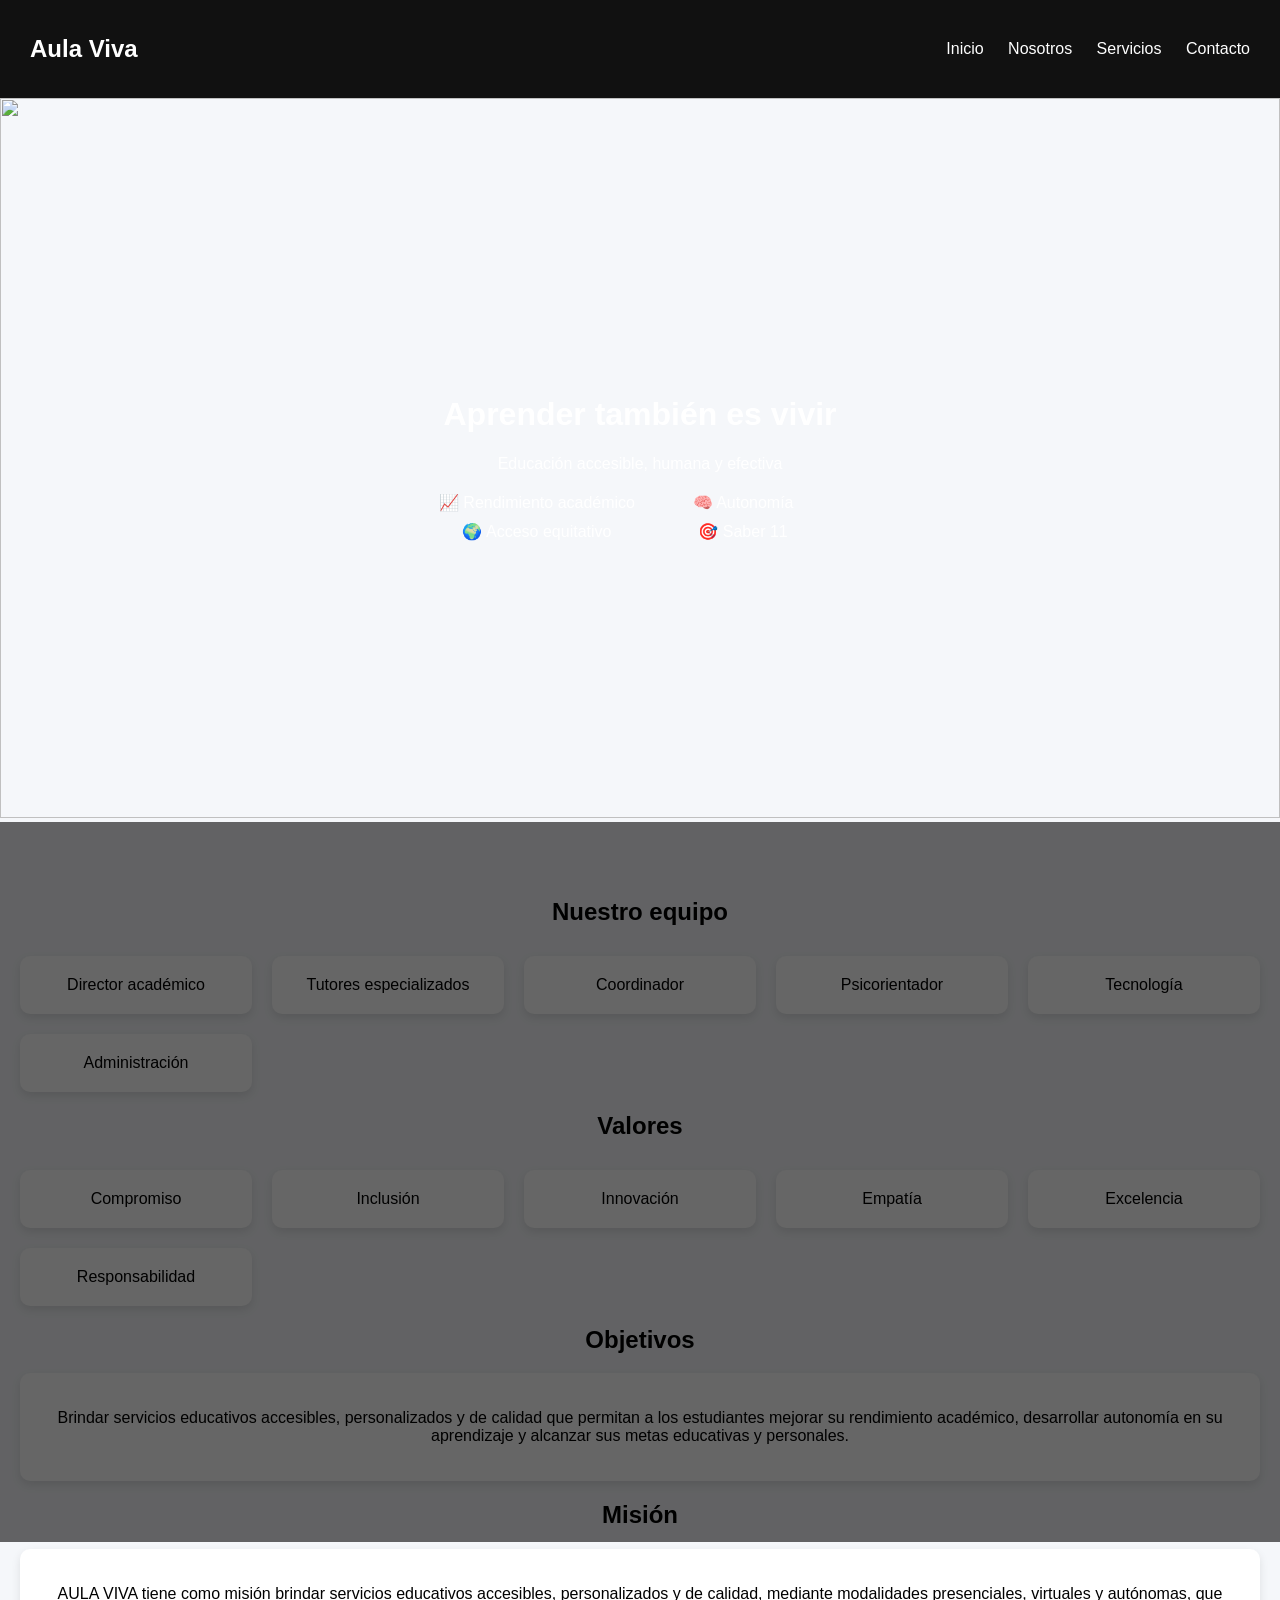
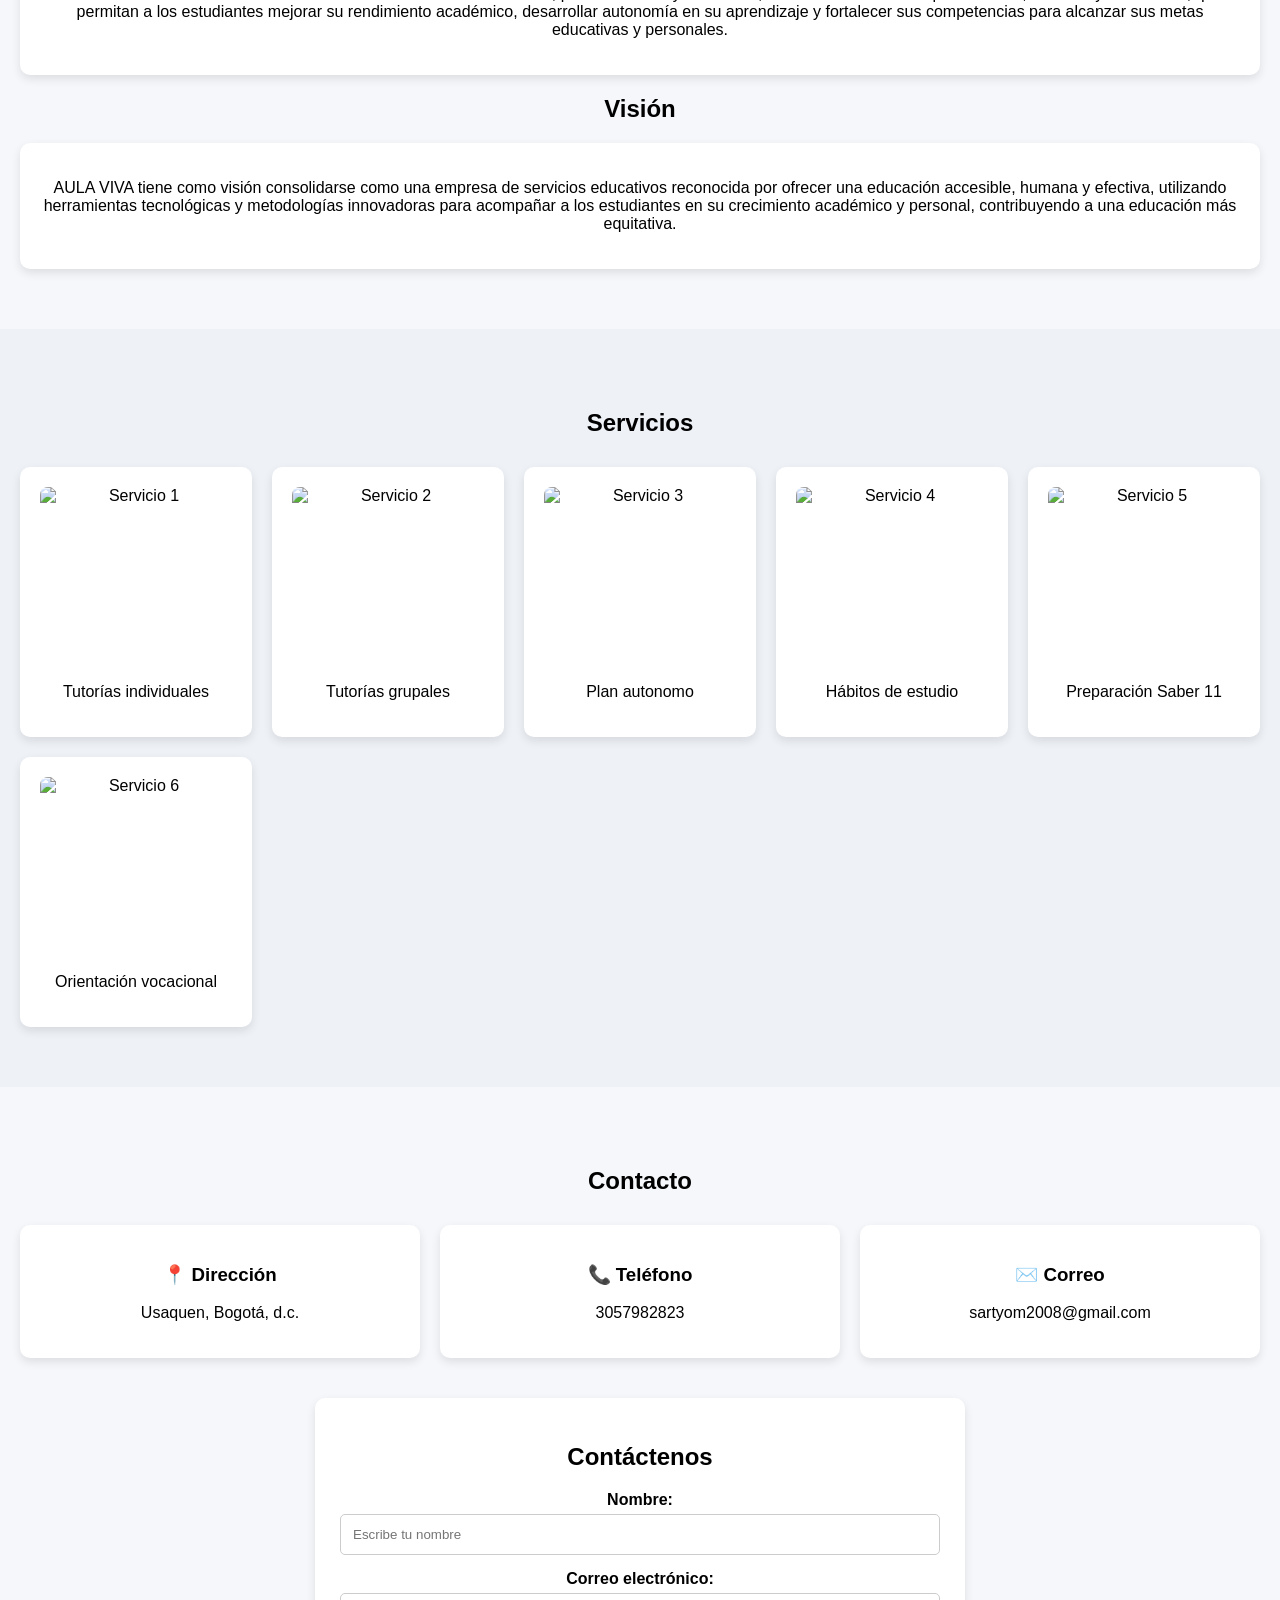
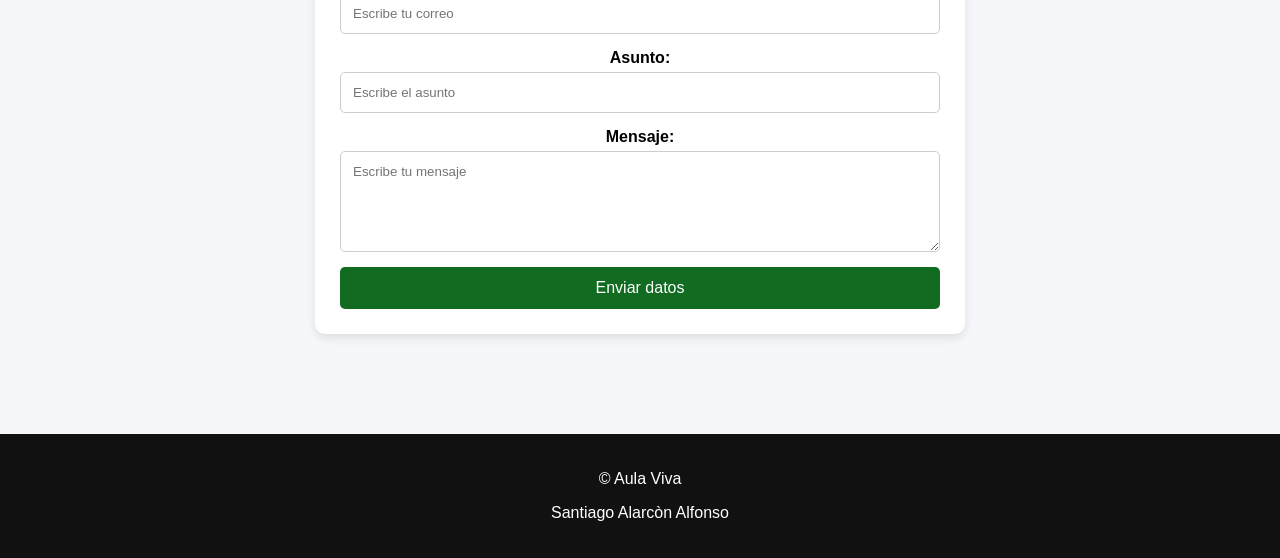
==== index.html @ 81e5cfce "Rename Untitled-1.html to index.html" ====
<!DOCTYPE html>
<html lang="es">
<head>
  <meta charset="UTF-8">
  <title>Aula Viva</title>
  <link rel="stylesheet" href="styles.css">
</head>

<body>

<nav class="navbar">
  <h2 class="logo">Aula Viva</h2>

  <div>
    <a href="#">Inicio</a>
    <a href="#nosotros">Nosotros</a>
    <a href="#productos">Servicios</a>
    <a href="#contacto">Contacto</a>
    
  </div>
</nav>


<header class="header">

  <img src="img/banner.png" class="banner">

  <div class="overlay"></div>

  <div class="header-content">

    <h1>Aprender también es vivir</h1>

    <p>Educación accesible, humana y efectiva</p>

    <div class="objetivos">

      <div>📈 Rendimiento académico</div>
      <div>🧠 Autonomía</div>
      <div>🌍 Acceso equitativo</div>
      <div>🎯 Saber 11</div>

    </div>

  </div>

</header>

<section id="nosotros" class="section">

  <h2>Nuestro equipo</h2>

  <div class="grid">

    <div class="card">Director académico</div>
    <div class="card">Tutores especializados</div>
    <div class="card">Coordinador</div>
    <div class="card">Psicorientador</div>
    <div class="card">Tecnología</div>
    <div class="card">Administración</div>

  </div>


  <h2>Valores</h2>

  <div class="grid">

    <div class="card">Compromiso</div>
    <div class="card">Inclusión</div>
    <div class="card">Innovación</div>
    <div class="card">Empatía</div>
    <div class="card">Excelencia</div>
    <div class="card">Responsabilidad</div>

  </div>

  <h2>Objetivos</h2>

  <div class="card">

    <p>
     Brindar servicios educativos accesibles, personalizados y de calidad que permitan a los estudiantes mejorar su rendimiento académico, desarrollar autonomía en su aprendizaje y alcanzar sus metas educativas y personales.
    </p>

  </div>

  <h2>Misión</h2>

  <div class="card">

    <p>
    AULA VIVA tiene como misión brindar servicios educativos accesibles, personalizados y de calidad, mediante modalidades presenciales, virtuales y autónomas, que permitan a los estudiantes mejorar su rendimiento académico, desarrollar autonomía en su aprendizaje y fortalecer sus competencias para alcanzar sus metas educativas y personales.
    </p>

  </div>

  <h2>Visión</h2>

  <div class="card">

    <p>
     AULA VIVA tiene como visión consolidarse como una empresa de servicios educativos reconocida por ofrecer una educación accesible, humana y efectiva, utilizando herramientas tecnológicas y metodologías innovadoras para acompañar a los estudiantes en su crecimiento académico y personal, contribuyendo a una educación más equitativa.
    </p>

  </div>

</section>

<section id="productos" class="section alt">

  <h2>Servicios</h2>

  <div class="grid">

    <div class="card">

      <img src="img/servicio1.png" alt="Servicio 1">

      <p>Tutorías individuales</p>

    </div>


    <div class="card">

      <img src="img/servicio2.png" alt="Servicio 2">

      <p>Tutorías grupales</p>

    </div>


    <div class="card">

      <img src="img/servicio3.png" alt="Servicio 3">

      <p>Plan autonomo</p>

    </div>


    <div class="card">

      <img src="img/servicio4.png" alt="Servicio 4">

      <p>Hábitos de estudio</p>

    </div>


    <div class="card">

      <img src="img/servicio5.png" alt="Servicio 5">

      <p>Preparación Saber 11</p>

    </div>


    <div class="card">

      <img src="img/servicio6.png" alt="Servicio 6">

      <p>Orientación vocacional</p>

    </div>

  </div>

</section>

<section id="contacto" class="section">

  <h2>Contacto</h2>

  <div class="grid">

    <div class="card">

      <h3>📍 Dirección</h3>

      <p>
        Usaquen, Bogotá, d.c.
      </p>

    </div>


    <div class="card">

      <h3>📞 Teléfono</h3>

      <p>
        3057982823
      </p>

    </div>


    <div class="card">

      <h3>✉️ Correo</h3>

      <p>
       sartyom2008@gmail.com
      </p>

    </div>

  </div>
  <div class="contact-form-container">

    <h2>Contáctenos</h2>

    <form class="contact-form"
          action="mailto:sartyom2008@gmail.com"
          method="post"
          enctype="text/plain">

        <div class="form-group">
            <label for="nombre">Nombre:</label>
            <input type="text"
                   id="nombre"
                   name="Nombre"
                   placeholder="Escribe tu nombre"
                   required>
        </div>

        <div class="form-group">
            <label for="correo">Correo electrónico:</label>
            <input type="email"
                   id="correo"
                   name="Correo"
                   placeholder="Escribe tu correo"
                   required>
        </div>

        <div class="form-group">
            <label for="asunto">Asunto:</label>
            <input type="text"
                   id="asunto"
                   name="Asunto"
                   placeholder="Escribe el asunto"
                   required>
        </div>

        <div class="form-group">
            <label for="mensaje">Mensaje:</label>
            <textarea id="mensaje"
                      name="Mensaje"
                      rows="5"
                      placeholder="Escribe tu mensaje"
                      required></textarea>
        </div>

        <button type="submit" class="form-button">
            Enviar datos
        </button>

    </form>

</div>

</section>


<footer class="footer">

  <p>© Aula Viva</p>

  <p>
   Santiago Alarcòn Alfonso
  </p>

</footer>


</body>
</html>
---- styles.css ----
body {
  margin: 0;
  font-family: Arial, sans-serif;
  background: #f5f7fa;
}

.navbar {
  display: flex;
  justify-content: space-between;
  align-items: center;
  background: #111;
  padding: 15px 30px;
}

.logo {
  color: white;
}

.navbar a {
  color: white;
  margin-left: 20px;
  text-decoration: none;
}

.navbar a:hover {
  color: #22d3ee;
}


.header {
  position: relative;
  height: 80vh;
}

.banner {
  width: 100%;
  height: 100%;
  object-fit: cover;
}

.overlay {
  position: absolute;
  width: 100%;
  height: 100%;
  background: rgba(0,0,0,0.6);
}

.header-content {
  position: absolute;
  top: 50%;
  left: 50%;
  transform: translate(-50%, -50%);
  color: white;
  text-align: center;
}

.objetivos {
  display: grid;
  grid-template-columns: repeat(2, 1fr);
  gap: 10px;
  margin-top: 20px;
}


.section {
  padding: 60px 20px;
  text-align: center;
}

.section.alt {
  background: #eef2f7;
}


.grid {
  display: grid;
  grid-template-columns: repeat(auto-fit, minmax(200px, 1fr));
  gap: 20px;
  margin-top: 30px;
}


.card {
  background: white;
  padding: 20px;
  border-radius: 10px;
  box-shadow: 0 4px 10px rgba(0,0,0,0.1);
  transition: transform 0.2s;
}

.card:hover {
  transform: translateY(-5px);
}

#productos .card img {
    width: 100%;
    height: 180px;
    object-fit: cover;
    display: block;
    border-radius: 8px;
    margin-bottom: 12px;
}

.footer {
  background: #111;
  color: white;
  text-align: center;
  padding: 20px;
}
.contact-form-container {
    max-width: 600px;
    margin: 40px auto;
    padding: 25px;
    background: #ffffff;
    border-radius: 10px;
    box-shadow: 0 4px 10px rgba(0,0,0,0.1);
}

.contact-form-container h2 {
    text-align: center;
    margin-bottom: 20px;
}

.contact-form {
    display: flex;
    flex-direction: column;
    gap: 15px;
}

.form-group {
    display: flex;
    flex-direction: column;
    gap: 5px;
}

.form-group label {
    font-weight: bold;
}

.form-group input,
.form-group textarea {
    padding: 12px;
    border: 1px solid #cccccc;
    border-radius: 5px;
    font-family: Arial, sans-serif;
}

.form-group input:focus,
.form-group textarea:focus {
    outline: 2px solid #22d3ee;
}

.form-button {
    padding: 12px;
    background: #116b20;
    color: white;
    border: none;
    border-radius: 5px;
    cursor: pointer;
    font-size: 16px;
}

.form-button:hover {
    background: #0b4f18;
}
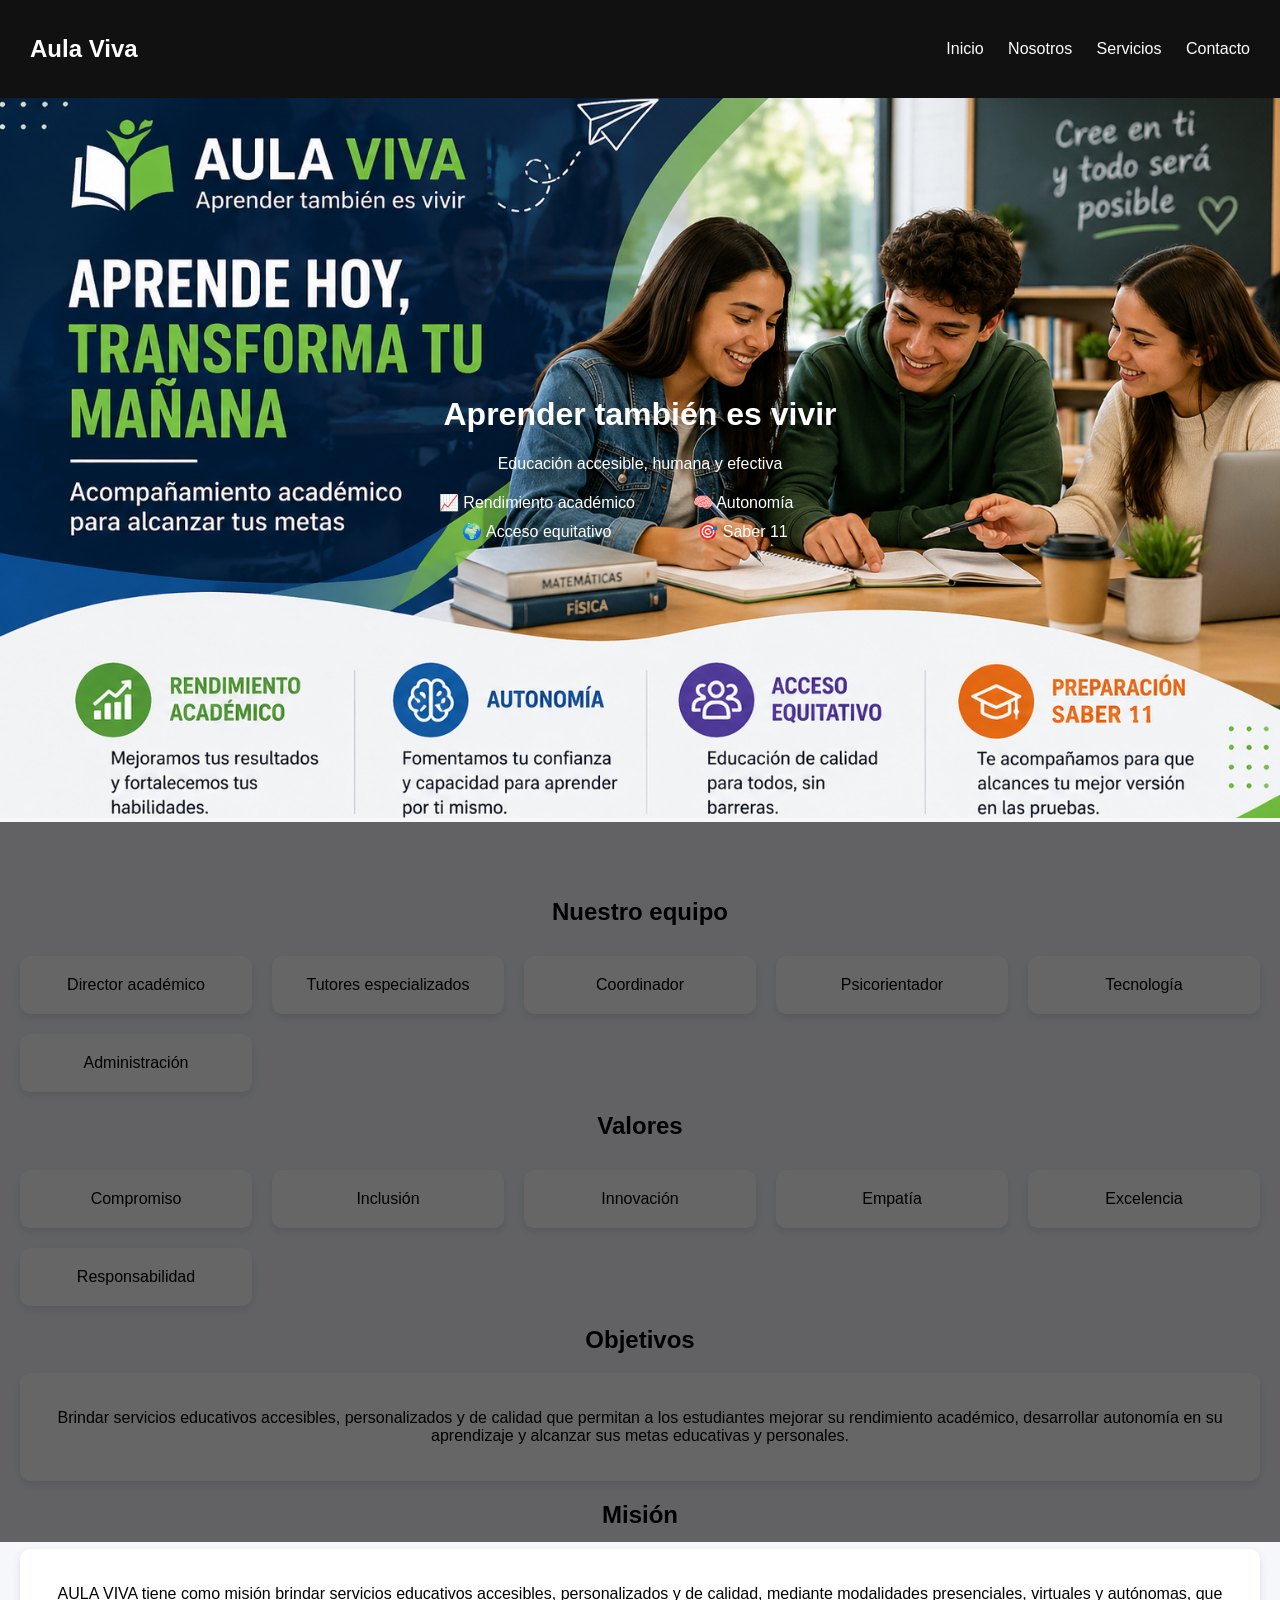
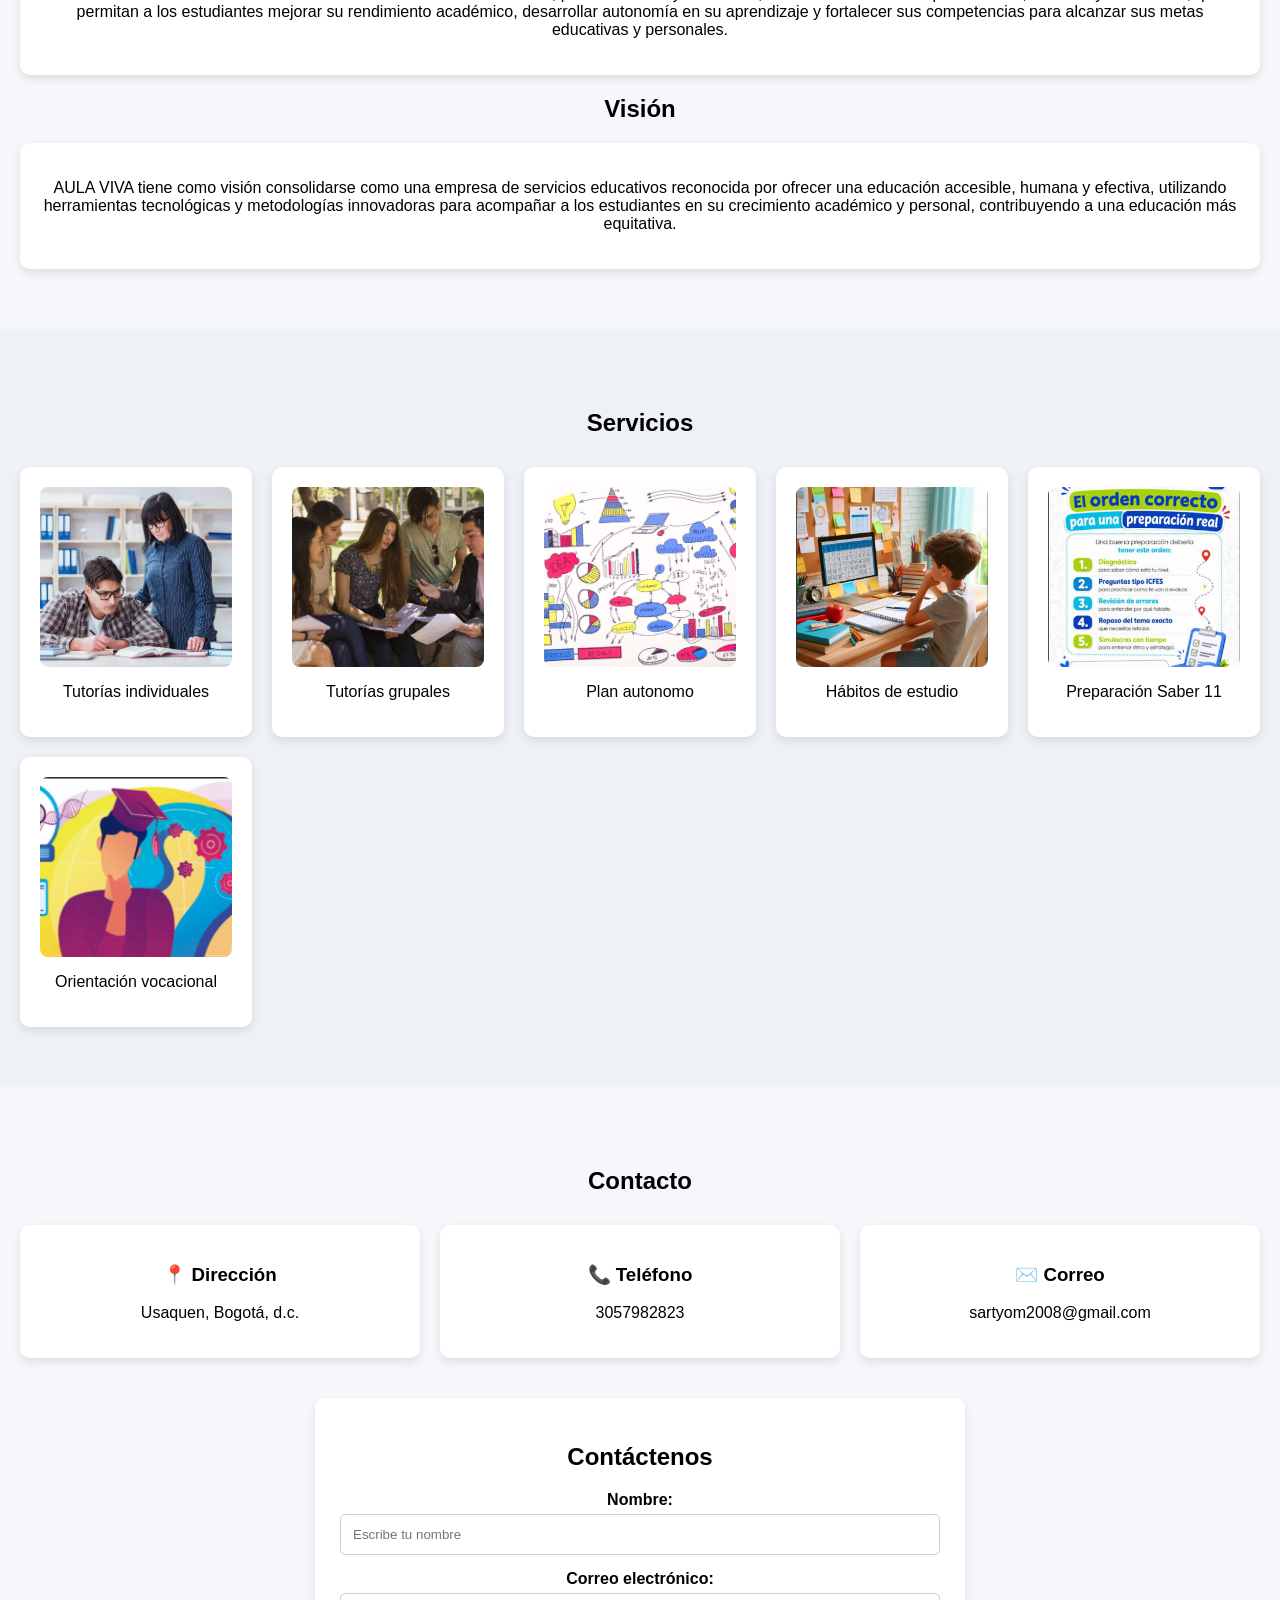
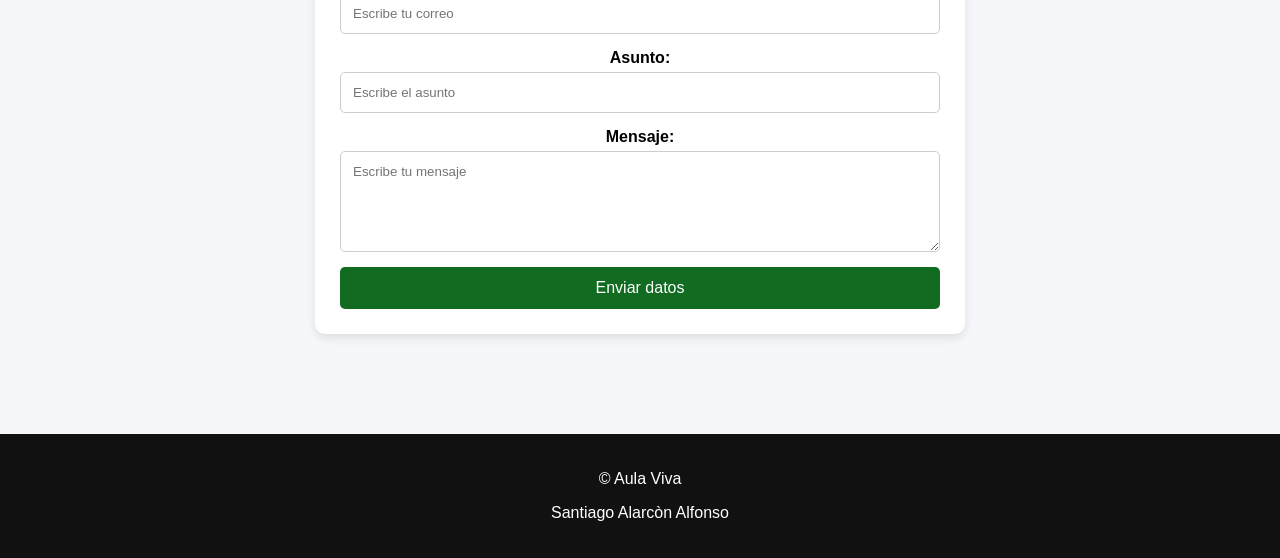
==== commit 182a28d8: "Update index.html" ====
--- a/index.html
+++ b/index.html
@@ -23,7 +23,7 @@
 
 <header class="header">
 
-  <img src="img/banner.png" class="banner">
+  <img src="banner.png" class="banner">
 
   <div class="overlay"></div>
 
@@ -115,7 +115,7 @@
 
     <div class="card">
 
-      <img src="img/servicio1.png" alt="Servicio 1">
+      <img src="Servicio1.png" alt="Servicio 1">
 
       <p>Tutorías individuales</p>
 
@@ -124,7 +124,7 @@
 
     <div class="card">
 
-      <img src="img/servicio2.png" alt="Servicio 2">
+      <img src="Servicio2.png" alt="Servicio 2">
 
       <p>Tutorías grupales</p>
 
@@ -133,7 +133,7 @@
 
     <div class="card">
 
-      <img src="img/servicio3.png" alt="Servicio 3">
+      <img src="Servicio3.png" alt="Servicio 3">
 
       <p>Plan autonomo</p>
 
@@ -142,7 +142,7 @@
 
     <div class="card">
 
-      <img src="img/servicio4.png" alt="Servicio 4">
+      <img src="Servicio4.png" alt="Servicio 4">
 
       <p>Hábitos de estudio</p>
 
@@ -151,7 +151,7 @@
 
     <div class="card">
 
-      <img src="img/servicio5.png" alt="Servicio 5">
+      <img src="Servicio5.png" alt="Servicio 5">
 
       <p>Preparación Saber 11</p>
 
@@ -160,7 +160,7 @@
 
     <div class="card">
 
-      <img src="img/servicio6.png" alt="Servicio 6">
+      <img src="Servicio6.png" alt="Servicio 6">
 
       <p>Orientación vocacional</p>
 
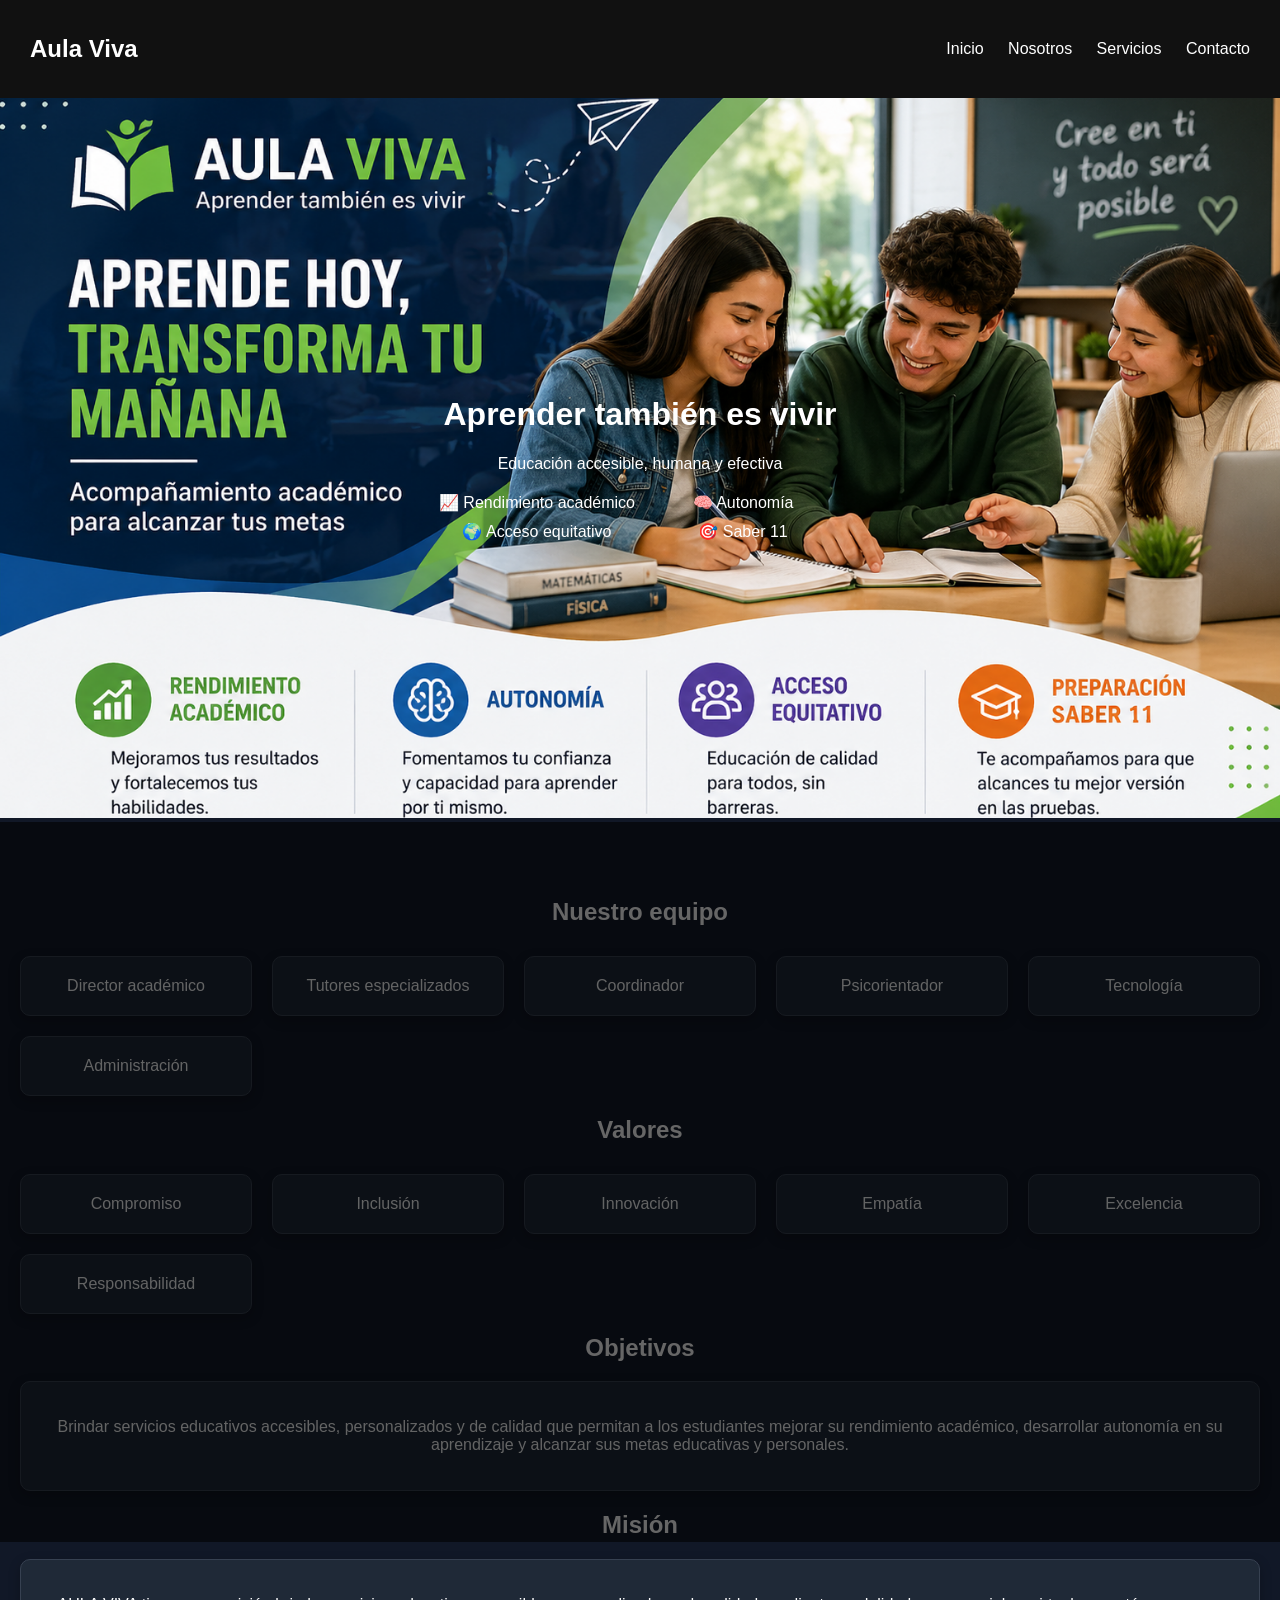
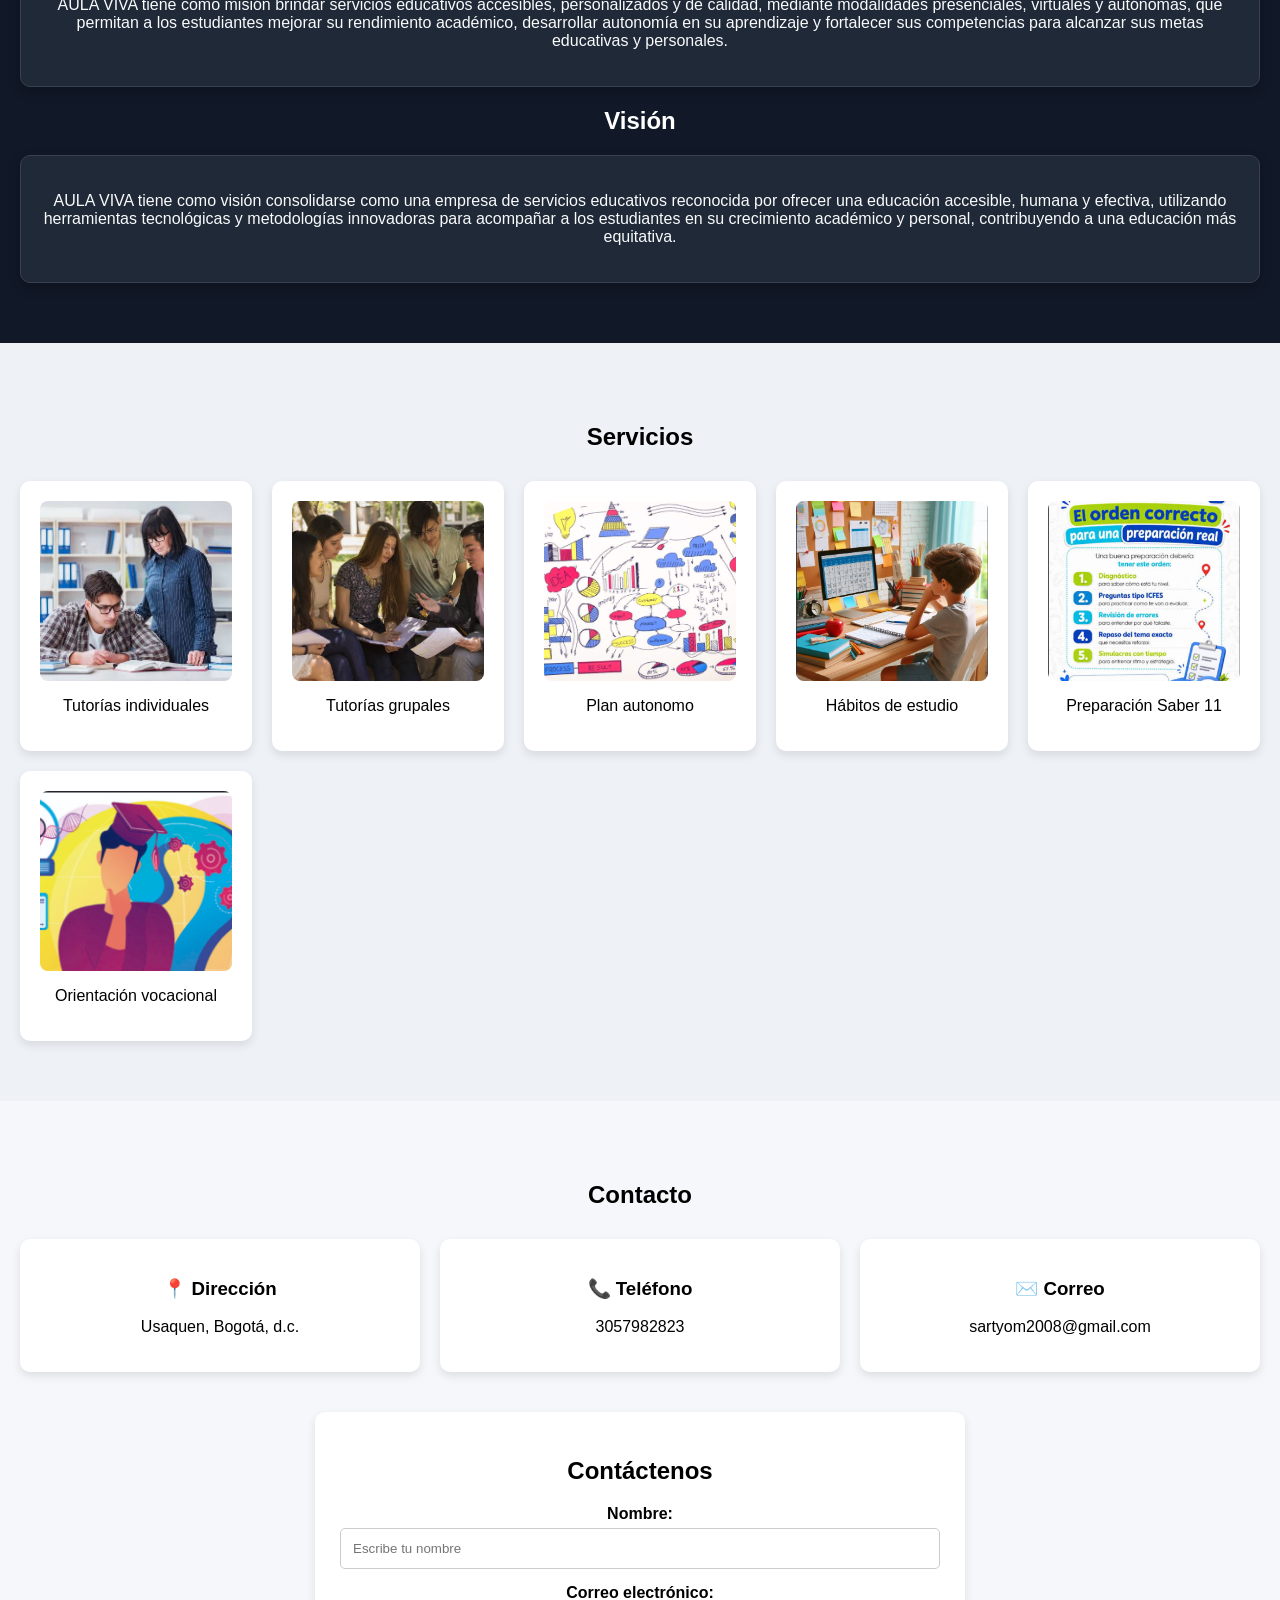
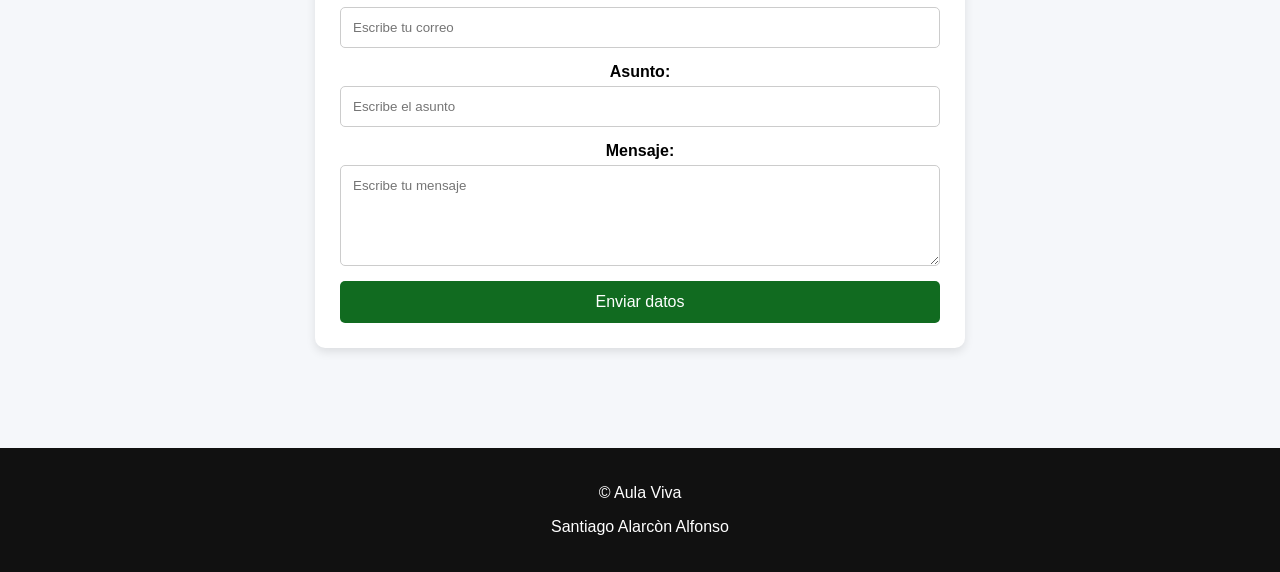
==== commit 98c3c33b: "Fix HTML formatting and structure" ====
--- a/index.html
+++ b/index.html
@@ -46,7 +46,7 @@
 
 </header>
 
-<section id="nosotros" class="section">
+<section id="nosotros" class="section nosotros-dark">
 
   <h2>Nuestro equipo</h2>
 
--- a/styles.css
+++ b/styles.css
@@ -163,3 +163,24 @@
 .form-button:hover {
     background: #0b4f18;
 }
+.nosotros-dark {
+    background-color: #111827;
+    color: #f9fafb;
+}
+
+.nosotros-dark h2 {
+    color: #ffffff;
+}
+
+.nosotros-dark .card {
+    background-color: #1f2937;
+    color: #f9fafb;
+    border: 1px solid #374151;
+    box-shadow: 0 4px 12px rgba(0, 0, 0, 0.25);
+}
+
+.nosotros-dark .card:hover {
+    background-color: #273449;
+    transform: translateY(-5px);
+    transition: 0.3s ease;
+}
